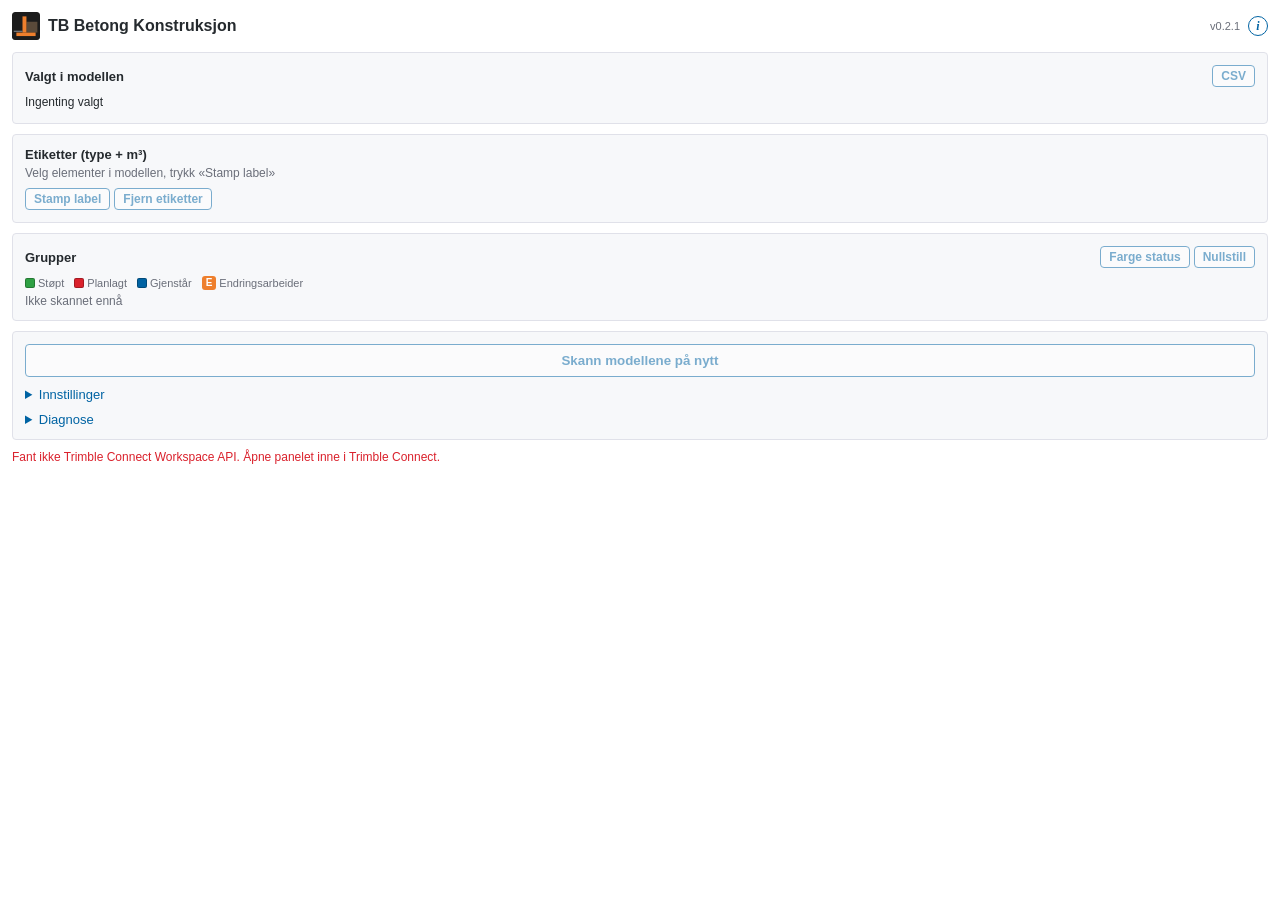
==== konstruksjon.html @ 5591f39c "Add files via upload V0.1.1" ====
<!doctype html>
<html lang="no">
<head>
  <meta charset="utf-8">
  <meta name="viewport" content="width=device-width, initial-scale=1">
  <title>TB Betong Konstruksjon</title>
  <link rel="stylesheet" href="style.css">
  <script src="https://components.connect.trimble.com/trimble-connect-workspace-api/index.js"></script>
</head>
<body>
  <header>
    <img id="logo" src="icon-konstruksjon.svg" alt="" class="logo">
    <h1 id="title">TB Betong</h1>
    <span class="version">v0.2.1</span>
    <button id="infoBtn" class="info" title="Informasjon" aria-label="Informasjon">i</button>
  </header>
  <div id="infoBox" class="infobox" hidden>Kontakt Krister om problemer.</div>

  <!-- Utvalg -->
  <section class="card">
    <div class="row">
      <div class="label">Valgt i modellen</div>
      <button class="small" id="csvSel" disabled title="Lagre valgte elementer som CSV">CSV</button>
    </div>
    <div id="selSum" class="stats">Ingenting valgt</div>
  </section>

  <!-- Etiketter -->
  <section class="card">
    <div class="label">Etiketter (type + m³)</div>
    <div class="hint" id="labelInfo">Velg elementer i modellen, trykk «Stamp label»</div>
    <div class="leaf-actions" style="margin:8px 0 0 0">
      <button id="stampLabels" disabled>Stamp label</button>
      <button id="clearLabels" disabled>Fjern etiketter</button>
    </div>
  </section>

  <!-- Tre -->
  <section class="card">
    <div class="row">
      <div class="label" id="treeTitle">Grupper</div>
      <div class="leaf-actions" style="margin:0">
        <button class="small" id="colorAll" disabled title="Fargelegg hele modellen etter støpestatus">Farge status</button>
        <button class="small" id="resetColors" disabled title="Fjern farger og vis alt">Nullstill</button>
      </div>
    </div>
    <div class="legend">
      <span><i class="sw" style="background:#2ea043"></i>Støpt</span>
      <span><i class="sw" style="background:#da212c"></i>Planlagt</span>
      <span><i class="sw" style="background:#0063a3"></i>Gjenstår</span>
      <span><b class="badge">E</b>Endringsarbeider</span>
    </div>
    <div id="groups" class="groups"><div class="hint">Ikke skannet ennå</div></div>
  </section>

  <section class="card">
    <button id="rescan" disabled>Skann modellene på nytt</button>
    <details>
      <summary>Innstillinger</summary>
      <label class="field">Gulvtykkelse for betongvolum (m)
        <input id="floorThick" type="number" value="0.12" min="0.05" step="0.01">
      </label>
      <label class="field">Etiketthøyde over element (mm)
        <input id="labelOffset" type="number" value="2000" min="100" step="100">
      </label>
      <div class="hint">Gulv (AOA): volum = GrossArea × gulvtykkelse. Øvrige: Volume. Trykk «Skann på nytt» etter endring.</div>
    </details>
    <details>
      <summary>Diagnose</summary>
      <div class="hint">Velg ett element i modellen (f.eks. en vegg med kjent PK og Støpe Dato) og trykk knappen. Viser alle egenskaper Trimble gir panelet.</div>
      <button class="small" id="diagBtn" style="margin-top:6px">Vis egenskaper for valgt element</button>
      <pre id="diagOut" class="diag" hidden></pre>
    </details>
  </section>

  <div id="status" class="status">Kobler til Trimble Connect …</div>

  <script src="app.js"></script>
</body>
</html>
---- style.css ----
:root {
  --blue: #0063a3;
  --text: #252a2e;
  --muted: #6a6e79;
  --border: #e0e1e9;
  --bg: #ffffff;
  --card: #f7f8fa;
  --hover: #e8f1f8;
  --green: #2ea043;
  --red: #da212c;
}
* { box-sizing: border-box; }
body {
  margin: 0;
  padding: 12px;
  font-family: "Open Sans", "Segoe UI", Arial, sans-serif;
  font-size: 13px;
  color: var(--text);
  background: var(--bg);
}
header { display: flex; align-items: center; gap: 8px; margin-bottom: 12px; }
.logo { width: 28px; height: 28px; border-radius: 3px; }
h1 { font-size: 16px; margin: 0; flex: 1; }
.version { color: var(--muted); font-size: 11px; }
button.info {
  width: 20px; height: 20px; padding: 0; border-radius: 50%;
  font: italic 700 12px Georgia, serif; line-height: 18px; text-align: center; flex: none;
}
.infobox { background: #fff8e6; border: 1px solid #f2d79b; border-radius: 4px; padding: 8px 10px; margin: -4px 0 10px; font-size: 12px; }
.card { background: var(--card); border: 1px solid var(--border); border-radius: 4px; padding: 12px; margin-bottom: 10px; }
.row { display: flex; align-items: center; justify-content: space-between; gap: 8px; }
.label { font-weight: 600; }
.hint { color: var(--muted); font-size: 12px; margin-top: 4px; }
button {
  width: 100%; padding: 8px; border: 1px solid var(--blue); border-radius: 4px;
  background: #fff; color: var(--blue); font-weight: 600; cursor: pointer;
}
button.small { width: auto; padding: 3px 8px; font-size: 12px; }
button:disabled { opacity: .5; cursor: default; }
details { margin-top: 10px; }
summary { cursor: pointer; color: var(--blue); }
.field { display: block; margin-top: 8px; }
.field input { display: block; width: 100%; margin-top: 2px; padding: 5px; border: 1px solid var(--border); border-radius: 3px; }
.status { color: var(--muted); font-size: 12px; white-space: pre-wrap; }
.status.error { color: var(--red); }

.diag { background: #fff; border: 1px solid var(--border); border-radius: 3px; padding: 6px; font-size: 11px; max-height: 320px; overflow: auto; white-space: pre-wrap; user-select: text; }

/* Mengder */
.stats { font-size: 12px; margin-top: 6px; line-height: 1.5; }
.stats b { font-weight: 600; }
.stats .st { display: inline-flex; align-items: center; gap: 3px; margin-right: 8px; }
.bar { display: flex; height: 5px; border-radius: 3px; overflow: hidden; background: var(--border); margin-top: 4px; }
.bar i { display: block; height: 100%; }
.legend { display: flex; flex-wrap: wrap; gap: 10px; margin: 8px 0 2px; font-size: 11px; color: var(--muted); }
.legend span { display: inline-flex; align-items: center; gap: 3px; }
.sw { width: 10px; height: 10px; border-radius: 2px; border: 1px solid rgba(0,0,0,.25); display: inline-block; }
.badge { display: inline-block; font-size: 10px; font-weight: 700; color: #fff; background: #ee7f2d; border-radius: 3px; padding: 0 4px; line-height: 14px; }

/* Gruppetre */
.groups details { margin: 4px 0 0 0; }
.groups details details { margin-left: 12px; }
.groups summary { color: var(--text); font-weight: 600; padding: 3px 0; }
.groups summary .n { color: var(--muted); font-weight: 400; margin-left: 4px; }
.groups .empty > summary { color: var(--muted); }
.node-body { margin: 2px 0 6px 12px; }
.leaf-actions { display: flex; gap: 4px; flex-wrap: wrap; margin: 6px 0; }
.leaf-actions button { width: auto; padding: 3px 8px; font-size: 12px; }
.plist { border-top: 1px solid var(--border); }
.prow { display: flex; align-items: center; gap: 6px; padding: 3px 2px; border-bottom: 1px solid var(--border); cursor: pointer; user-select: none; }
.prow:hover { background: var(--hover); }
.prow.sel { background: #cfe3f3; box-shadow: inset 3px 0 0 var(--blue); }
.prow.sel .pname { font-weight: 600; }
.prow .pname { flex: 1; overflow: hidden; text-overflow: ellipsis; white-space: nowrap; }
.prow .pnum { color: var(--muted); font-size: 11px; white-space: nowrap; }
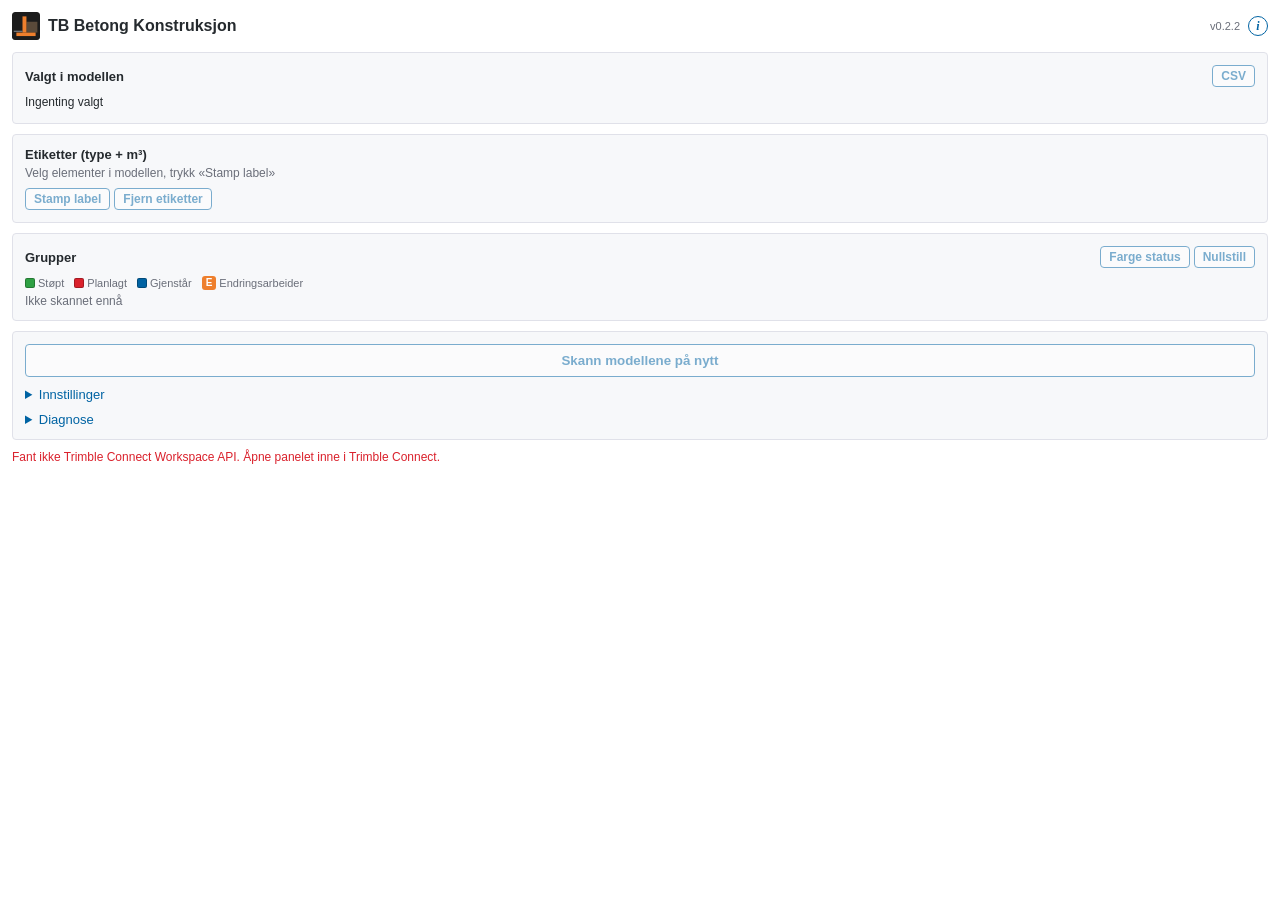
==== commit 1b46410f: "Add files via upload v0.2.2" ====
--- a/konstruksjon.html
+++ b/konstruksjon.html
@@ -11,7 +11,7 @@
   <header>
     <img id="logo" src="icon-konstruksjon.svg" alt="" class="logo">
     <h1 id="title">TB Betong</h1>
-    <span class="version">v0.2.1</span>
+    <span class="version">v0.2.2</span>
     <button id="infoBtn" class="info" title="Informasjon" aria-label="Informasjon">i</button>
   </header>
   <div id="infoBox" class="infobox" hidden>Kontakt Krister om problemer.</div>
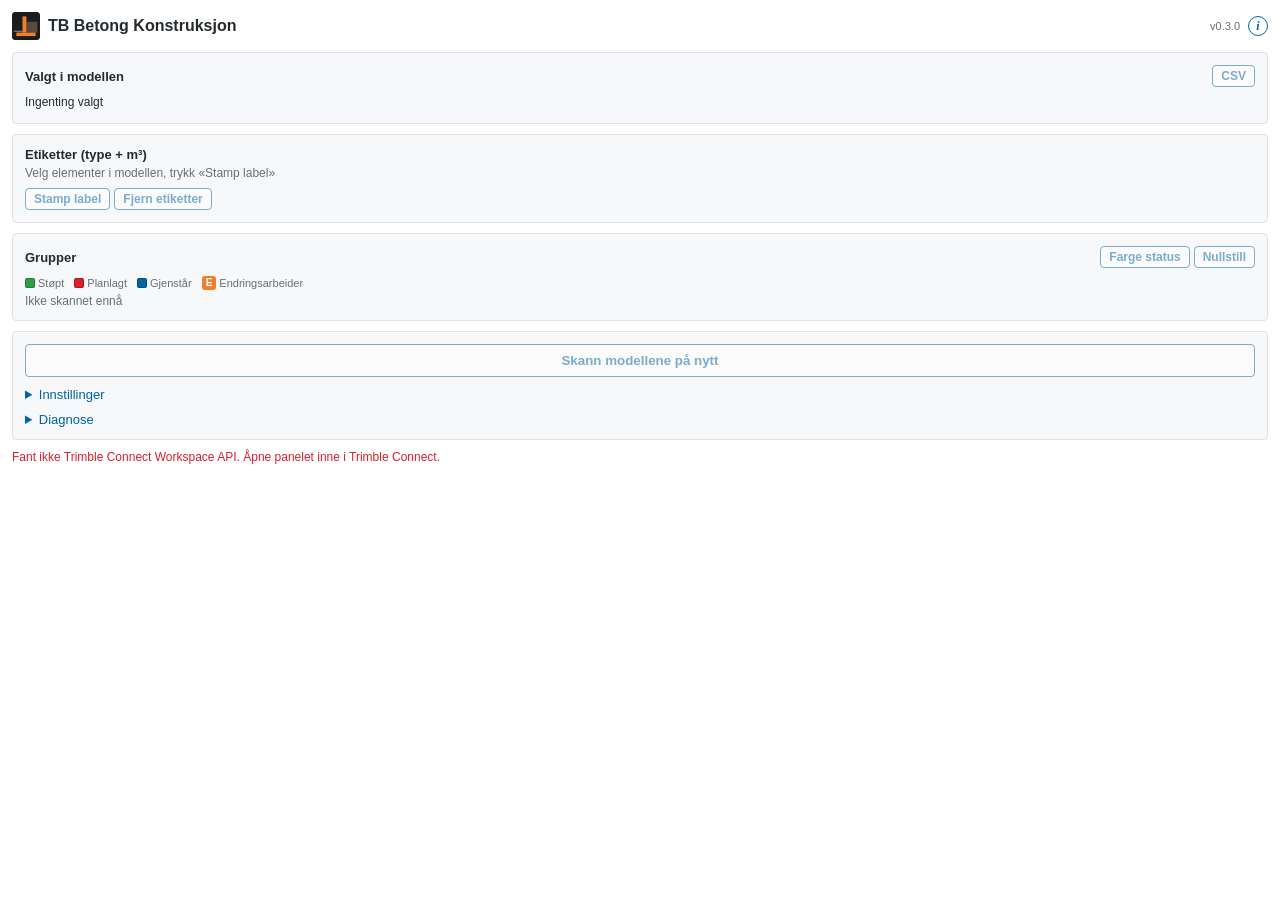
==== commit 90346a81: "Add files via upload V0.3.0" ====
--- a/konstruksjon.html
+++ b/konstruksjon.html
@@ -11,7 +11,7 @@
   <header>
     <img id="logo" src="icon-konstruksjon.svg" alt="" class="logo">
     <h1 id="title">TB Betong</h1>
-    <span class="version">v0.2.2</span>
+    <span class="version">v0.3.0</span>
     <button id="infoBtn" class="info" title="Informasjon" aria-label="Informasjon">i</button>
   </header>
   <div id="infoBox" class="infobox" hidden>Kontakt Krister om problemer.</div>
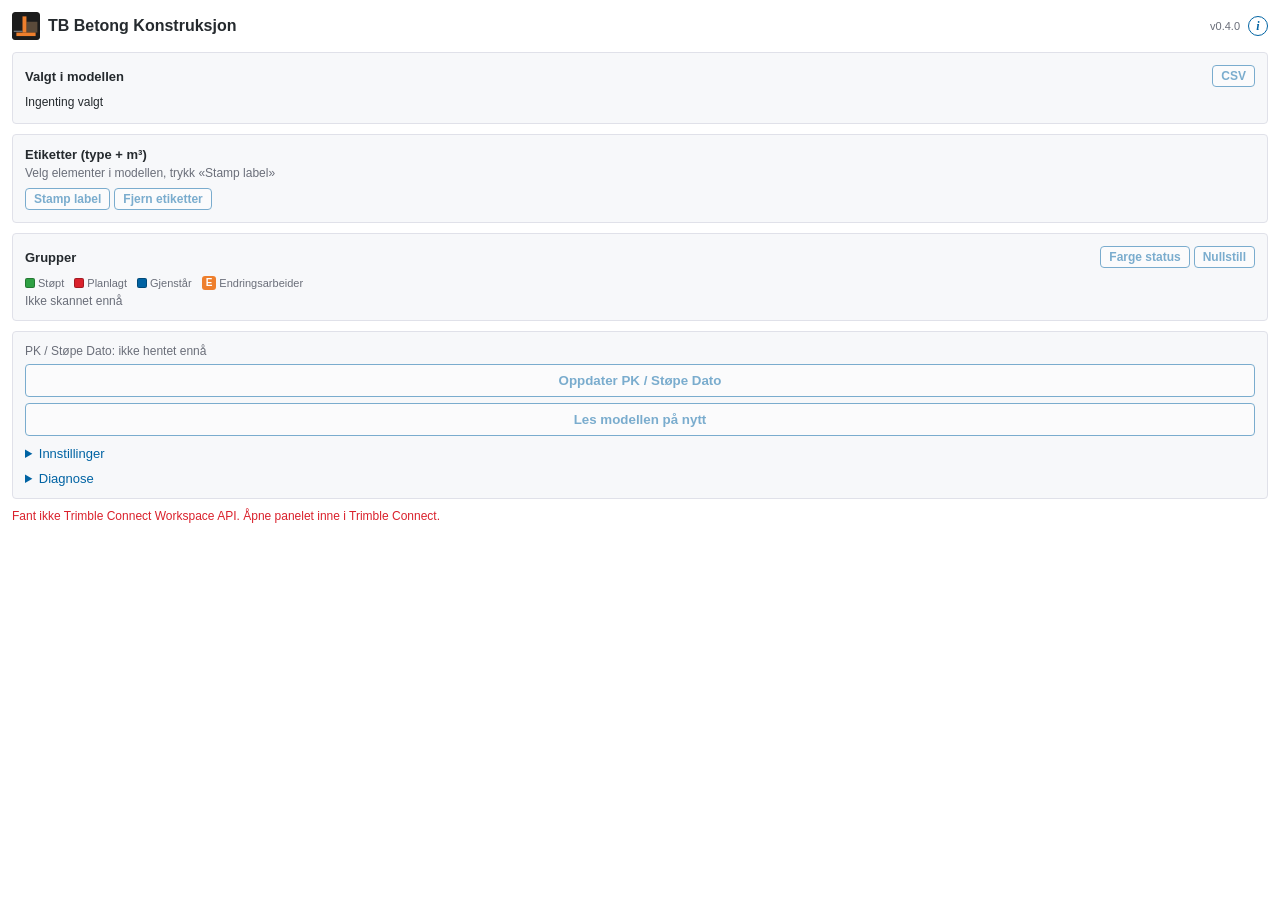
==== commit 918b8a2c: "Add files via upload v0.4.1" ====
--- a/konstruksjon.html
+++ b/konstruksjon.html
@@ -11,7 +11,7 @@
   <header>
     <img id="logo" src="icon-konstruksjon.svg" alt="" class="logo">
     <h1 id="title">TB Betong</h1>
-    <span class="version">v0.3.0</span>
+    <span class="version">v0.4.0</span>
     <button id="infoBtn" class="info" title="Informasjon" aria-label="Informasjon">i</button>
   </header>
   <div id="infoBox" class="infobox" hidden>Kontakt Krister om problemer.</div>
@@ -54,7 +54,9 @@
   </section>
 
   <section class="card">
-    <button id="rescan" disabled>Skann modellene på nytt</button>
+    <div class="hint" id="dataInfo" style="margin:0 0 6px 0">PK / Støpe Dato: ikke hentet ennå</div>
+    <button id="refreshCustom" disabled title="Hent nyeste PK Koder, Støpe Dato og Byggningsdel fra Trimble Connect (rask – bruker lagret modell og GUID)">Oppdater PK / Støpe Dato</button>
+    <button id="rescan" disabled style="margin-top:6px" title="Les hele modellen og GUID på nytt (tar tid). Bruk ved ny modellversjon eller om noe ser feil ut.">Les modellen på nytt</button>
     <details>
       <summary>Innstillinger</summary>
       <label class="field">Gulvtykkelse for betongvolum (m)
